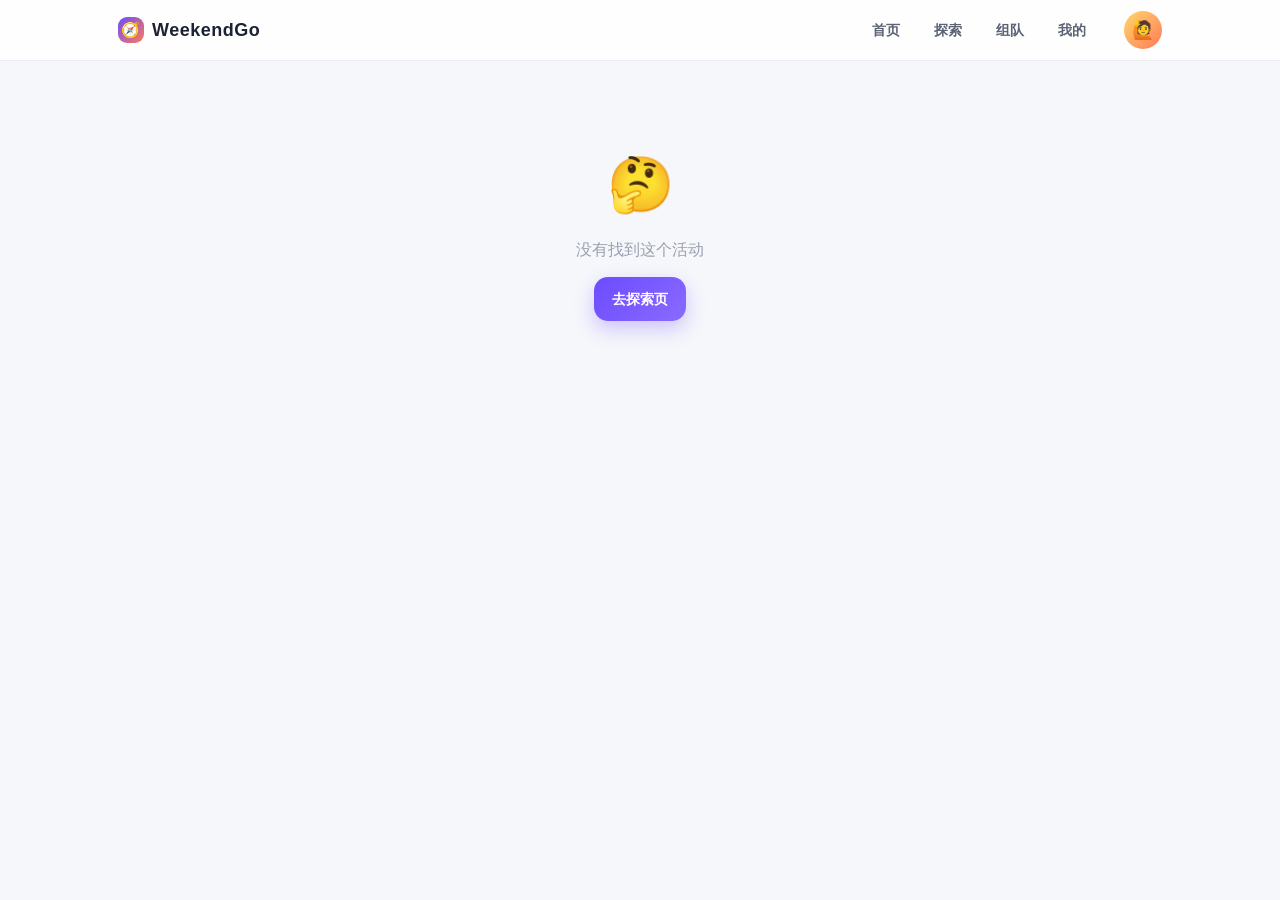
==== weekend-go/detail.html @ 1f293085 "Add files via upload" ====
<!DOCTYPE html>
<html lang="zh-CN">
<head>
<meta charset="UTF-8">
<meta name="viewport" content="width=device-width, initial-scale=1">
<title>活动详情 · WeekendGo</title>
<link rel="stylesheet" href="css/style.css">
</head>
<body>
<nav class="nav">
  <div class="wrap">
    <a class="logo" href="index.html"><span class="dot">🧭</span>WeekendGo</a>
    <div class="links">
      <a href="index.html">首页</a>
      <a href="explore.html">探索</a>
      <a href="teamup.html">组队</a>
      <a href="profile.html">我的</a>
    </div>
    <a class="me" href="profile.html">🙋</a>
  </div>
</nav>

<div class="wrap" id="root"></div>
<div class="toast"></div>

<!-- 打卡弹窗 -->
<div class="overlay hidden" id="checkinModal"><div class="modal" id="checkinBox"></div></div>
<!-- 组队弹窗 -->
<div class="overlay hidden" id="teamModal"><div class="modal" id="teamBox"></div></div>

<script src="js/data.js"></script>
<script src="js/app.js"></script>
<script>
const id = new URLSearchParams(location.search).get("id");
const a = ACTIVITIES.find(x => x.id === id);
const root = document.getElementById("root");

if (!a) {
  root.innerHTML = `<div class="empty" style="padding:80px"><div class="e-emoji">🤔</div><p>没有找到这个活动</p><a class="btn btn-primary" href="explore.html" style="margin-top:14px">去探索页</a></div>`;
} else {
  const weather = App.getWeather();
  const fit = App.weatherFitText(a, weather);
  const favOn = App.isFav(a.id);
  const favTxt = favOn ? "♥ 已收藏" : "♡ 收藏";
  root.innerHTML = `
    <div class="detail-hero" style="background:${a.cover}">
      <a class="back" href="explore.html">← 返回</a>
      <button class="fav ${favOn?'on':''}" id="favBtn" title="收藏">${favOn?'♥':'♡'}</button>
      ${a.emoji}
    </div>
    <div class="detail-grid">
      <div class="detail-main">
        <h1>${a.title}</h1>
        <div class="tags">${a.tags.map(t=>`<span class="tag">${t}</span>`).join("")} <span class="tag">${App.typeEmoji(a.type)} ${App.typeName(a.type)}</span></div>
        <p style="color:var(--ink-2);margin-top:6px">${a.desc}</p>

        <div class="section-head" style="margin:24px 0 6px"><h2 style="font-size:17px">📋 活动信息</h2></div>
        <div class="info-list">
          <div class="info-row"><div class="k">📅 时间</div><div class="v">${a.date} ｜ ${a.time}</div></div>
          <div class="info-row"><div class="k">📍 地点</div><div class="v">${a.location}（${a.district}）· 距市中心约 ${a.distance}km</div></div>
          <div class="info-row"><div class="k">🚇 交通</div><div class="v">${a.transport}</div></div>
          <div class="info-row"><div class="k">🏠 场地</div><div class="v">${a.indoor?'室内活动':'户外活动'}</div></div>
          <div class="info-row"><div class="k">👥 适合</div><div class="v">${a.people[0]}–${a.people[1]} 人同行（你偏好 ${App.getPrefs().people} 人）</div></div>
          <div class="info-row"><div class="k">⭐ 评分</div><div class="v">${a.rating} 分 ｜ ${a.joined} 人标记想去</div></div>
        </div>

        <div class="notice">
          <b>⚠️ 注意事项：</b><br>${a.tips}
        </div>
      </div>

      <aside class="side-card">
        <div class="${a.price===0?'price-lg free':'price-lg'}">${a.price===0?'免费':('¥'+a.price)}</div>
        <div style="color:var(--ink-3);font-size:13px;margin-top:2px">单人票价</div>
        <div class="wfit ${fit.ok?'good':'bad'}" style="margin-top:12px;font-size:13px">${fit.ok?'✓':'!'} ${fit.text}</div>
        <div class="stat-row"><span>天气</span><span>${weather.emoji} ${weather.label} ${weather.temp}°</span></div>
        <div style="display:flex;flex-direction:column;gap:10px;margin-top:16px">
          <button class="btn btn-primary btn-block" id="checkinBtn">✓ 标记已参加 / 打卡</button>
          <button class="btn btn-ghost btn-block" id="teamBtn">👯 发起组队</button>
          <button class="btn btn-ghost btn-block" id="favBtn2">${favTxt}</button>
        </div>
        <a class="btn btn-sun btn-block" href="teamup.html" style="margin-top:10px">逛逛组队广场 →</a>
      </aside>
    </div>
    <footer>WeekendGo · 大学生周末探索指南 MVP</footer>
  `;

  /* 收藏 */
  function doFav() {
    const on = App.toggleFav(a.id);
    document.getElementById("favBtn").classList.toggle("on", on);
    document.getElementById("favBtn").textContent = on ? "♥" : "♡";
    const b2 = document.getElementById("favBtn2");
    if (b2) { b2.textContent = on ? "♥ 已收藏" : "♡ 收藏"; }
    App.toast(on ? "已收藏 ♥" : "已取消收藏");
  }
  document.getElementById("favBtn").addEventListener("click", doFav);
  document.getElementById("favBtn2").addEventListener("click", doFav);

  /* 打卡弹窗 */
  document.getElementById("checkinBtn").addEventListener("click", () => {
    const checked = App.isChecked(a.id);
    const box = document.getElementById("checkinBox");
    box.innerHTML = `
      <h2>${checked?'✏️ 更新打卡':'✓ 打卡 · '+a.title}</h2>
      <p class="lead">记录下这次体验，会保存在「我的」主页里。</p>
      <div class="field"><label>心情评分</label>
        <div class="seg" id="rateSeg" style="display:inline-flex">
          ${[1,2,3,4,5].map(n=>`<button data-r="${n}" class="${n===5?'on':''}">${'⭐'.repeat(n)}</button>`).join("")}
        </div></div>
      <div class="field"><label>打卡笔记</label>
        <textarea id="note" rows="4" style="width:100%;border:1px solid var(--line);border-radius:12px;padding:10px;font-family:inherit;font-size:14px" placeholder="和谁去的？最推荐哪个环节？花了多少？给后来人一点参考吧～"></textarea></div>
      <div class="field"><label>上传一张照片（可选）</label>
        <input type="file" id="photo" accept="image/*" style="font-size:13px"></div>
      <div class="row">
        ${checked?'<button class="btn btn-ghost" id="delBtn">删除</button>':''}
        <button class="btn btn-primary" id="saveBtn">保存打卡</button>
      </div>`;
    let rate = 5;
    box.querySelectorAll("#rateSeg button").forEach(b=>b.addEventListener("click",()=>{
      box.querySelectorAll("#rateSeg button").forEach(x=>x.classList.remove("on"));b.classList.add("on");rate=+b.dataset.r;}));
    document.getElementById("saveBtn").addEventListener("click", () => {
      const note = document.getElementById("note").value.trim();
      const file = document.getElementById("photo").files[0];
      const finish = (photo) => {
        let list = App.getCheckins().filter(c => c.actId !== a.id);
        list.unshift({ id: "c"+Date.now(), actId: a.id, title: a.title, emoji: a.emoji, cover: a.cover,
          note: note || "（无文字笔记）", rate, photo, date: new Date().toLocaleDateString("zh-CN") });
        App.set(STORAGE_KEYS.checkins, list);
        App.confetti(window.innerWidth/2, window.innerHeight/2);
        document.getElementById("checkinModal").classList.add("hidden");
        App.toast("打卡成功！已记录到「我的」🎉");
      };
      if (file) {
        if (file.size > 1.5*1024*1024) { App.toast("图片略大，已跳过上传"); finish(null); return; }
        const r = new FileReader(); r.onload = () => finish(r.result); r.readAsDataURL(file);
      } else finish(null);
    });
    const del = document.getElementById("delBtn");
    if (del) del.addEventListener("click", () => {
      App.removeCheckin(a.id);
      document.getElementById("checkinModal").classList.add("hidden");
      App.toast("已删除该打卡");
    });
    document.getElementById("checkinModal").classList.remove("hidden");
  });
  document.getElementById("checkinModal").addEventListener("click", e => { if (e.target.id === "checkinModal") e.currentTarget.classList.add("hidden"); });

  /* 组队弹窗 */
  document.getElementById("teamBtn").addEventListener("click", () => {
    const box = document.getElementById("teamBox");
    box.innerHTML = `
      <h2>👯 发起组队 · ${a.title}</h2>
      <p class="lead">说一句组队需求，缺几个人，发到广场等小伙伴来拼。</p>
      <div class="field"><label>已有 / 总人数</label>
        <div style="display:flex;gap:10px">
          <select id="have"><option>1</option><option>2</option><option>3</option></select>
          <span style="align-self:center">/</span>
          <select id="total"><option>2</option><option selected>4</option><option>6</option><option>8</option></select>
        </div></div>
      <div class="field"><label>留言</label>
        <textarea id="tNote" rows="3" style="width:100%;border:1px solid var(--line);border-radius:12px;padding:10px;font-family:inherit;font-size:14px" placeholder="比如：周六一起去，女生优先 / 可拼车 / AA 门票"></textarea></div>
      <div class="field"><label>联系方式</label>
        <input id="tContact" style="width:100%;border:1px solid var(--line);border-radius:12px;padding:10px;font-size:14px" placeholder="微信 / 留言区扣1 等"></div>
      <div class="row"><button class="btn btn-primary" id="postBtn">发布组队</button></div>`;
    document.getElementById("postBtn").addEventListener("click", () => {
      App.addTeam({ id:"t"+Date.now(), actId:a.id, user:"我", people:+document.getElementById("have").value,
        total:+document.getElementById("total").value, note:document.getElementById("tNote").value||"（没写留言）",
        contact:document.getElementById("tContact").value||"评论区扣1", time:a.date });
      document.getElementById("teamModal").classList.add("hidden");
      App.confetti(window.innerWidth/2, window.innerHeight/2);
      App.toast("组队已发布，去广场看看吧 👯");
    });
    document.getElementById("teamModal").classList.remove("hidden");
  });
  document.getElementById("teamModal").addEventListener("click", e => { if (e.target.id === "teamModal") e.currentTarget.classList.add("hidden"); });

  App.bindRipple();
}
</script>
</body>
</html>
---- weekend-go/css/style.css ----
/* =========================================================
 * 周末城市探索指南 · 样式
 * 设计语言：年轻、活力、明快；圆角卡片 + 渐变 + 微交互
 * ========================================================= */
:root{
  --bg:#f6f7fb;
  --card:#ffffff;
  --ink:#1d2233;
  --ink-2:#5b6273;
  --ink-3:#9aa0b0;
  --line:#eceef4;
  --brand:#6c4bff;
  --brand-2:#ff7a59;
  --accent:#19c2c2;
  --sun:#ffb02e;
  --good:#1fbf75;
  --bad:#ff5c7a;
  --shadow:0 8px 24px rgba(31,38,79,.08);
  --shadow-lg:0 16px 40px rgba(31,38,79,.14);
  --r:18px;
}
*{box-sizing:border-box;margin:0;padding:0}
html,body{height:100%}
body{
  font-family:-apple-system,BlinkMacSystemFont,"PingFang SC","Microsoft YaHei",Segoe UI,Roboto,sans-serif;
  background:var(--bg);color:var(--ink);line-height:1.6;
  -webkit-font-smoothing:antialiased;
}
a{color:inherit;text-decoration:none}
button{font-family:inherit;cursor:pointer;border:none;background:none}
img{max-width:100%}
.wrap{max-width:1080px;margin:0 auto;padding:0 18px}
.hidden{display:none!important}
.fade-in{animation:fade .5s ease both}
@keyframes fade{from{opacity:0;transform:translateY(10px)}to{opacity:1;transform:none}}

/* ---------- 顶部导航 ---------- */
.nav{position:sticky;top:0;z-index:50;background:rgba(255,255,255,.86);backdrop-filter:blur(12px);border-bottom:1px solid var(--line)}
.nav .wrap{display:flex;align-items:center;gap:18px;height:60px}
.logo{display:flex;align-items:center;gap:8px;font-weight:800;font-size:18px;letter-spacing:.5px}
.logo .dot{width:26px;height:26px;border-radius:9px;background:linear-gradient(135deg,var(--brand),var(--brand-2));display:grid;place-items:center;font-size:15px}
.nav .links{display:flex;gap:6px;margin-left:auto}
.nav .links a{padding:8px 14px;border-radius:12px;font-size:14px;color:var(--ink-2);font-weight:600;transition:.2s}
.nav .links a:hover{background:#f0f1f8;color:var(--ink)}
.nav .links a.active{background:var(--ink);color:#fff}
.nav .me{width:38px;height:38px;border-radius:50%;background:linear-gradient(135deg,#ffd86b,#ff7a59);display:grid;place-items:center;font-size:18px;margin-left:6px}

/* ---------- Hero / 天气 ---------- */
.hero{padding:26px 0 6px}
.hero h1{font-size:30px;font-weight:850;letter-spacing:.5px}
.hero h1 .hl{background:linear-gradient(120deg,var(--brand),var(--brand-2));-webkit-background-clip:text;background-clip:text;color:transparent}
.hero p{color:var(--ink-2);margin-top:6px;font-size:15px}

.weather-card{
  margin-top:18px;display:flex;align-items:center;gap:18px;flex-wrap:wrap;
  background:linear-gradient(120deg,#fff,#f3f0ff);border:1px solid var(--line);
  border-radius:var(--r);padding:18px 20px;box-shadow:var(--shadow);position:relative;overflow:hidden
}
.weather-card::after{content:"";position:absolute;right:-30px;top:-30px;width:140px;height:140px;background:radial-gradient(circle,rgba(108,75,255,.12),transparent 70%)}
.w-emoji{font-size:46px;line-height:1;filter:drop-shadow(0 4px 8px rgba(0,0,0,.12))}
.w-main{display:flex;flex-direction:column}
.w-temp{font-size:30px;font-weight:800}
.w-label{font-size:13px;color:var(--ink-2)}
.w-meta{display:flex;gap:16px;margin-left:auto;flex-wrap:wrap}
.w-meta .m{display:flex;flex-direction:column;font-size:12px;color:var(--ink-3)}
.w-meta .m b{font-size:15px;color:var(--ink)}
.w-toggle{display:flex;gap:6px;background:#fff;border-radius:12px;padding:4px;box-shadow:inset 0 0 0 1px var(--line)}
.w-toggle button{padding:6px 12px;border-radius:9px;font-size:13px;font-weight:700;color:var(--ink-2);transition:.2s}
.w-toggle button.on{background:var(--ink);color:#fff}

/* ---------- 区块标题 ---------- */
.section-head{display:flex;align-items:center;gap:10px;margin:30px 0 14px}
.section-head h2{font-size:20px;font-weight:800}
.section-head .sub{color:var(--ink-3);font-size:13px}
.section-head .more{margin-left:auto;color:var(--brand);font-weight:700;font-size:14px}

/* ---------- 偏好 chips ---------- */
.chips{display:flex;gap:8px;flex-wrap:wrap}
.chip{padding:8px 14px;border-radius:999px;background:#fff;border:1px solid var(--line);font-size:13px;font-weight:600;color:var(--ink-2);transition:.2s;cursor:pointer}
.chip:hover{border-color:var(--brand);color:var(--brand)}
.chip.on{background:var(--brand);border-color:var(--brand);color:#fff}

/* ---------- 活动卡片 ---------- */
.grid{display:grid;grid-template-columns:repeat(3,1fr);gap:18px}
.card{background:var(--card);border-radius:var(--r);overflow:hidden;box-shadow:var(--shadow);transition:transform .25s,box-shadow .25s;display:flex;flex-direction:column;position:relative}
.card:hover{transform:translateY(-6px);box-shadow:var(--shadow-lg)}
.card .cover{height:130px;display:flex;align-items:center;justify-content:center;font-size:52px;position:relative}
.card .cover .type-badge{position:absolute;left:12px;top:12px;background:rgba(255,255,255,.92);border-radius:999px;padding:4px 10px;font-size:12px;font-weight:700;color:var(--ink)}
.card .cover .fav{position:absolute;right:10px;top:10px;width:32px;height:32px;border-radius:50%;background:rgba(255,255,255,.9);display:grid;place-items:center;font-size:16px;transition:.2s}
.card .cover .fav:hover{transform:scale(1.15)}
.card .cover .fav.on{background:var(--bad);color:#fff}
.card .body{padding:14px 15px 16px;display:flex;flex-direction:column;gap:8px;flex:1}
.card .body h3{font-size:16px;font-weight:750;line-height:1.35}
.card .meta{display:flex;gap:10px;flex-wrap:wrap;font-size:12px;color:var(--ink-2)}
.card .meta span{display:flex;align-items:center;gap:3px}
.card .tags{display:flex;gap:6px;flex-wrap:wrap}
.card .tag{font-size:11px;background:#f1f2f9;color:var(--ink-2);padding:3px 8px;border-radius:8px}
.card .foot{display:flex;align-items:center;justify-content:space-between;margin-top:auto}
.price{font-weight:800;font-size:16px}
.price.free{color:var(--good)}
.rate{font-size:12px;color:var(--ink-3)}
.match{position:absolute;right:12px;bottom:12px;background:var(--ink);color:#fff;border-radius:10px;padding:4px 9px;font-size:12px;font-weight:800;box-shadow:var(--shadow)}
.match b{color:var(--brand-2)}

/* 天气适配条 */
.wfit{padding:6px 10px;border-radius:10px;font-size:12px;font-weight:700;display:inline-flex;align-items:center;gap:5px}
.wfit.good{background:rgba(31,191,117,.12);color:var(--good)}
.wfit.bad{background:rgba(255,92,122,.12);color:var(--bad)}

/* ---------- 按钮 ---------- */
.btn{display:inline-flex;align-items:center;justify-content:center;gap:7px;padding:11px 18px;border-radius:14px;font-weight:750;font-size:14px;transition:transform .12s,box-shadow .2s,opacity .2s;position:relative;overflow:hidden}
.btn:active{transform:scale(.96)}
.btn-primary{background:linear-gradient(135deg,var(--brand),#8a6bff);color:#fff;box-shadow:0 8px 20px rgba(108,75,255,.3)}
.btn-primary:hover{box-shadow:0 12px 28px rgba(108,75,255,.42)}
.btn-ghost{background:#fff;border:1px solid var(--line);color:var(--ink)}
.btn-ghost:hover{border-color:var(--brand);color:var(--brand)}
.btn-sun{background:linear-gradient(135deg,var(--sun),#ff8c42);color:#fff}
.btn-block{width:100%}
.btn[disabled]{opacity:.5;pointer-events:none}

/* 涟漪特效 */
.ripple{position:absolute;border-radius:50%;transform:scale(0);background:rgba(255,255,255,.55);animation:rip .6s linear;pointer-events:none}
@keyframes rip{to{transform:scale(4);opacity:0}}

/* ---------- 筛选栏 ---------- */
.filters{display:flex;gap:10px;flex-wrap:wrap;align-items:center;background:#fff;border:1px solid var(--line);border-radius:14px;padding:12px;box-shadow:var(--shadow)}
.filters select,.filters input{font-family:inherit;font-size:13px;padding:8px 10px;border-radius:10px;border:1px solid var(--line);background:#fafbff;color:var(--ink)}
.filters .seg{display:flex;background:#f1f2f9;border-radius:10px;padding:3px}
.filters .seg button{padding:6px 12px;border-radius:8px;font-size:13px;font-weight:700;color:var(--ink-2)}
.filters .seg button.on{background:#fff;color:var(--ink);box-shadow:var(--shadow)}
.filters .grow{margin-left:auto;color:var(--ink-3);font-size:13px}

/* ---------- 详情页 ---------- */
.detail-hero{height:200px;border-radius:var(--r);display:flex;align-items:center;justify-content:center;font-size:84px;position:relative;margin-top:20px}
.detail-hero .back{position:absolute;left:14px;top:14px;background:rgba(255,255,255,.92);border-radius:12px;padding:8px 12px;font-weight:700;font-size:13px;display:flex;gap:6px;align-items:center}
.detail-hero .fav{position:absolute;right:14px;top:14px;width:42px;height:42px;border-radius:50%;background:rgba(255,255,255,.92);font-size:20px;display:grid;place-items:center}
.detail-hero .fav.on{background:var(--bad);color:#fff}
.detail-grid{display:grid;grid-template-columns:1.6fr 1fr;gap:18px;margin-top:20px}
.detail-main h1{font-size:26px;font-weight:850}
.detail-main .tags{margin:12px 0}
.info-list{display:flex;flex-direction:column;gap:0;margin-top:6px}
.info-row{display:flex;gap:14px;padding:13px 0;border-bottom:1px dashed var(--line);font-size:14px}
.info-row .k{width:84px;color:var(--ink-3);flex-shrink:0;font-weight:600}
.info-row .v{color:var(--ink);flex:1}
.side-card{background:#fff;border:1px solid var(--line);border-radius:var(--r);padding:18px;box-shadow:var(--shadow);align-self:start;position:sticky;top:80px}
.side-card .price-lg{font-size:30px;font-weight:850}
.side-card .price-lg.free{color:var(--good)}
.stat-row{display:flex;justify-content:space-between;margin-top:14px;font-size:13px;color:var(--ink-2)}
.notice{margin-top:18px;background:#fff7f2;border:1px solid #ffd9c7;border-radius:14px;padding:14px 16px;font-size:13px;color:#a5522e}
.notice b{color:var(--brand-2)}

/* ---------- 个人主页 ---------- */
.profile-head{display:flex;align-items:center;gap:16px;background:linear-gradient(120deg,#fff,#f3f0ff);border:1px solid var(--line);border-radius:var(--r);padding:20px;box-shadow:var(--shadow);margin-top:20px}
.avatar{width:64px;height:64px;border-radius:20px;background:linear-gradient(135deg,#ffd86b,#ff7a59);display:grid;place-items:center;font-size:32px}
.stat-cards{display:grid;grid-template-columns:repeat(3,1fr);gap:14px;margin-top:18px}
.stat-box{background:#fff;border:1px solid var(--line);border-radius:16px;padding:16px;text-align:center;box-shadow:var(--shadow)}
.stat-box .n{font-size:26px;font-weight:850;background:linear-gradient(120deg,var(--brand),var(--brand-2));-webkit-background-clip:text;background-clip:text;color:transparent}
.stat-box .l{font-size:12px;color:var(--ink-3);margin-top:2px}
.pref-card{background:#fff;border:1px solid var(--line);border-radius:var(--r);padding:18px;box-shadow:var(--shadow);margin-top:18px}
.pref-grid{display:grid;grid-template-columns:repeat(2,1fr);gap:14px;margin-top:10px}
.pref-item{background:#fafbff;border-radius:14px;padding:12px 14px}
.pref-item .t{font-size:12px;color:var(--ink-3)}
.pref-item .v{font-size:15px;font-weight:750;margin-top:2px}

/* 打卡列表 */
.checkin{background:#fff;border:1px solid var(--line);border-radius:16px;padding:16px;box-shadow:var(--shadow);display:flex;gap:14px;margin-bottom:14px}
.checkin .thumb{width:64px;height:64px;border-radius:14px;display:grid;place-items:center;font-size:30px;flex-shrink:0}
.checkin .ci-body{flex:1}
.checkin .ci-body h4{font-size:15px;font-weight:750}
.checkin .ci-note{font-size:13px;color:var(--ink-2);margin-top:4px;white-space:pre-wrap}
.checkin .ci-foot{display:flex;gap:10px;font-size:12px;color:var(--ink-3);margin-top:8px}
.checkin img.ci-photo{width:100%;max-width:160px;border-radius:10px;margin-top:8px}

/* ---------- 组队 ---------- */
.team-card{background:#fff;border:1px solid var(--line);border-radius:var(--r);padding:16px;box-shadow:var(--shadow);margin-bottom:14px;display:flex;gap:14px;align-items:center;transition:.2s}
.team-card:hover{box-shadow:var(--shadow-lg)}
.team-card .badge{width:54px;height:54px;border-radius:14px;display:grid;place-items:center;font-size:26px;flex-shrink:0}
.team-card .tc-body{flex:1}
.team-card .tc-body h4{font-size:16px;font-weight:750}
.team-card .tc-body .note{font-size:13px;color:var(--ink-2);margin-top:3px}
.team-card .tc-body .meta{font-size:12px;color:var(--ink-3);margin-top:6px;display:flex;gap:12px;flex-wrap:wrap}
.people-bar{display:inline-flex;gap:4px;margin-top:6px}
.people-bar i{width:14px;height:14px;border-radius:50%;background:#e3e6f0;display:inline-block}
.people-bar i.f{background:linear-gradient(135deg,var(--brand),var(--brand-2))}

/* ---------- 引导 / 弹窗 ---------- */
.overlay{position:fixed;inset:0;background:rgba(20,24,40,.55);backdrop-filter:blur(4px);z-index:100;display:grid;place-items:center;padding:18px;animation:fade .3s}
.modal{background:#fff;border-radius:22px;max-width:560px;width:100%;max-height:90vh;overflow:auto;padding:26px;box-shadow:var(--shadow-lg);animation:pop .35s cubic-bezier(.2,.8,.3,1.2)}
@keyframes pop{from{transform:scale(.9) translateY(10px);opacity:0}to{transform:none;opacity:1}}
.modal h2{font-size:24px;font-weight:850}
.modal .lead{color:var(--ink-2);font-size:14px;margin-top:6px;margin-bottom:18px}
.modal .field{margin-bottom:18px}
.modal .field > label{display:block;font-weight:750;font-size:14px;margin-bottom:9px}
.modal .row{display:flex;gap:10px;justify-content:flex-end;margin-top:10px}
.step-dots{display:flex;gap:6px;justify-content:center;margin-bottom:18px}
.step-dots i{width:8px;height:8px;border-radius:50%;background:#e3e6f0}
.step-dots i.on{background:var(--brand);width:22px;border-radius:5px}

/* toast */
.toast{position:fixed;left:50%;bottom:34px;transform:translateX(-50%) translateY(20px);background:var(--ink);color:#fff;padding:12px 22px;border-radius:14px;font-size:14px;font-weight:700;box-shadow:var(--shadow-lg);opacity:0;pointer-events:none;transition:.3s;z-index:200}
.toast.show{opacity:1;transform:translateX(-50%) translateY(0)}

/* 空状态 */
.empty{text-align:center;padding:50px 20px;color:var(--ink-3)}
.empty .e-emoji{font-size:54px}
.empty p{margin-top:10px}

footer{margin:50px 0 30px;text-align:center;color:var(--ink-3);font-size:13px}

/* 响应式 */
@media(max-width:880px){
  .grid{grid-template-columns:repeat(2,1fr)}
  .detail-grid{grid-template-columns:1fr}
  .side-card{position:static}
  .stat-cards{grid-template-columns:repeat(3,1fr)}
}
@media(max-width:560px){
  .grid{grid-template-columns:1fr}
  .nav .links{display:none}
  .hero h1{font-size:24px}
  .pref-grid{grid-template-columns:1fr}
  .w-meta{width:100%;margin-left:0}
}
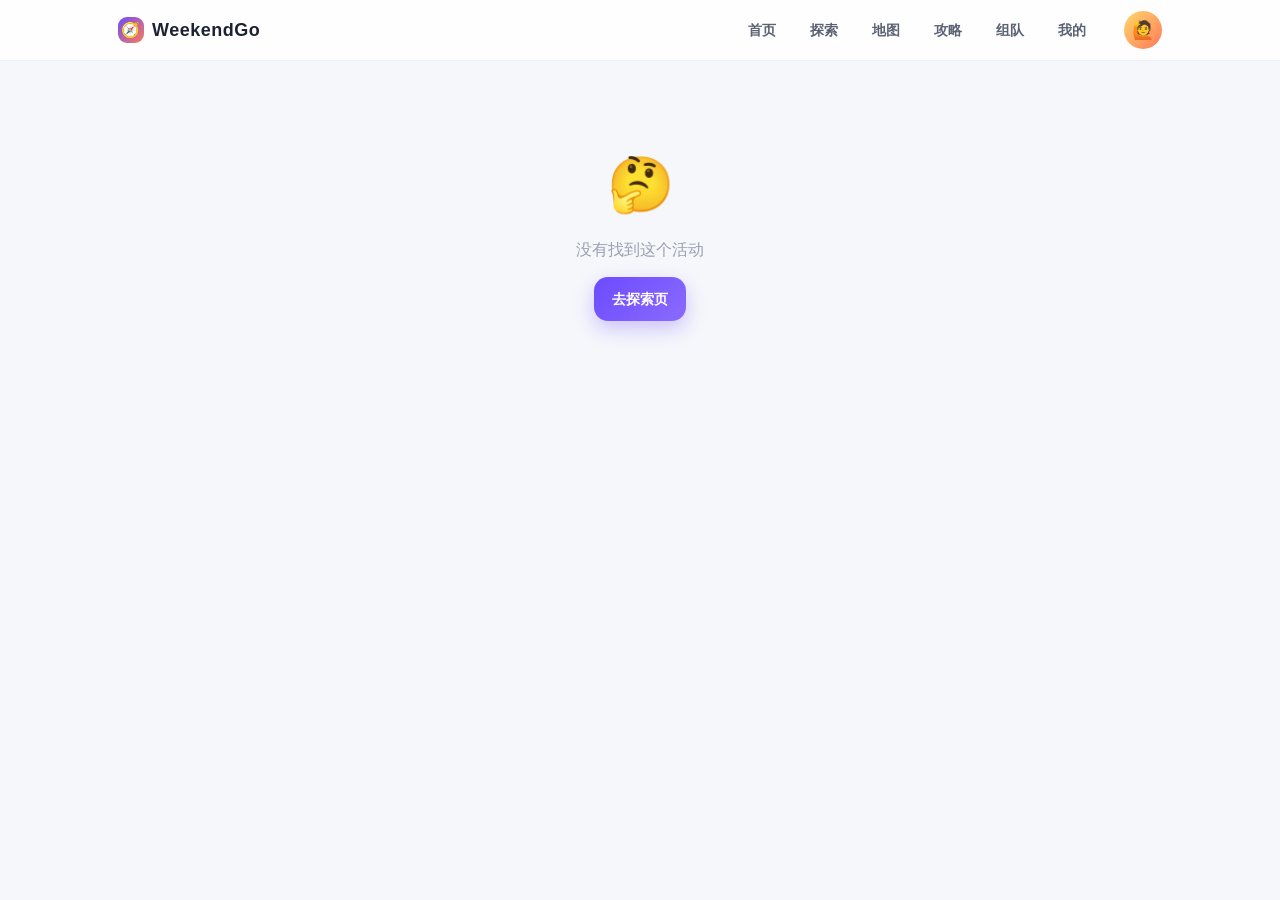
==== commit 136b8b29: "Add files via upload" ====
--- a/weekend-go/detail.html
+++ b/weekend-go/detail.html
@@ -13,10 +13,12 @@
     <div class="links">
       <a href="index.html">首页</a>
       <a href="explore.html">探索</a>
+      <a href="map.html">地图</a>
+      <a href="guide.html">攻略</a>
       <a href="teamup.html">组队</a>
       <a href="profile.html">我的</a>
     </div>
-    <a class="me" href="profile.html">🙋</a>
+    <a class="me" href="profile.html" data-avatar>🙋</a>
   </div>
 </nav>
 
--- a/weekend-go/css/style.css
+++ b/weekend-go/css/style.css
@@ -125,9 +125,11 @@
 /* ---------- 筛选栏 ---------- */
 .filters{display:flex;gap:10px;flex-wrap:wrap;align-items:center;background:#fff;border:1px solid var(--line);border-radius:14px;padding:12px;box-shadow:var(--shadow)}
 .filters select,.filters input{font-family:inherit;font-size:13px;padding:8px 10px;border-radius:10px;border:1px solid var(--line);background:#fafbff;color:var(--ink)}
-.filters .seg{display:flex;background:#f1f2f9;border-radius:10px;padding:3px}
-.filters .seg button{padding:6px 12px;border-radius:8px;font-size:13px;font-weight:700;color:var(--ink-2)}
-.filters .seg button.on{background:#fff;color:var(--ink);box-shadow:var(--shadow)}
+.filters .seg{display:inline-flex}
+.seg{display:inline-flex;background:#f1f2f9;border-radius:12px;padding:4px;gap:3px}
+.seg button{padding:7px 13px;border-radius:9px;font-size:13px;font-weight:700;color:var(--ink-2);transition:.2s;white-space:nowrap}
+.seg button:hover{color:var(--brand)}
+.seg button.on{background:#fff;color:var(--ink);box-shadow:var(--shadow)}
 .filters .grow{margin-left:auto;color:var(--ink-3);font-size:13px}
 
 /* ---------- 详情页 ---------- */
@@ -200,6 +202,59 @@
 .toast{position:fixed;left:50%;bottom:34px;transform:translateX(-50%) translateY(20px);background:var(--ink);color:#fff;padding:12px 22px;border-radius:14px;font-size:14px;font-weight:700;box-shadow:var(--shadow-lg);opacity:0;pointer-events:none;transition:.3s;z-index:200}
 .toast.show{opacity:1;transform:translateX(-50%) translateY(0)}
 
+/* 收藏心跳动效 */
+@keyframes pop-heart{0%{transform:scale(1)}40%{transform:scale(1.45)}70%{transform:scale(.9)}100%{transform:scale(1)}}
+.card .cover .fav.on,.detail-hero .fav.on{animation:pop-heart .4s ease}
+
+/* 返回顶部 */
+.totop{position:fixed;right:20px;bottom:22px;width:46px;height:46px;border-radius:50%;background:var(--ink);color:#fff;display:grid;place-items:center;font-size:22px;box-shadow:var(--shadow-lg);opacity:0;pointer-events:none;transform:translateY(14px);transition:.3s;z-index:90}
+.totop.show{opacity:1;pointer-events:auto;transform:none}
+.totop:hover{background:var(--brand)}
+
+/* 头像编辑 */
+.avatar-grid{display:grid;grid-template-columns:repeat(8,1fr);gap:10px;margin-top:10px}
+.avatar-opt{aspect-ratio:1;border-radius:14px;display:grid;place-items:center;font-size:26px;background:#f1f2f9;cursor:pointer;border:2px solid transparent;transition:.18s}
+.avatar-opt:hover{transform:scale(1.08)}
+.avatar-opt.on{border-color:var(--brand);background:#f3f0ff;box-shadow:0 0 0 3px rgba(108,75,255,.15)}
+.avatar-cats{display:flex;gap:8px;flex-wrap:wrap;margin:6px 0 12px}
+.avatar-cats .cat{font-size:12px;padding:5px 11px;border-radius:999px;background:#f1f2f9;color:var(--ink-2);font-weight:700;cursor:pointer;transition:.2s}
+.avatar-cats .cat.on{background:var(--ink);color:#fff}
+.upload-btn{display:inline-flex;align-items:center;gap:6px;padding:10px 14px;border-radius:12px;background:#f1f2f9;color:var(--ink);font-weight:700;font-size:13px;cursor:pointer;transition:.2s}
+.upload-btn:hover{background:#eceafd;color:var(--brand)}
+.nick-input{width:100%;border:1px solid var(--line);border-radius:12px;padding:10px;font-size:14px;font-family:inherit;margin-top:6px}
+
+/* 攻略卡片 */
+.guide-card{background:#fff;border:1px solid var(--line);border-radius:var(--r);padding:18px;box-shadow:var(--shadow);margin-bottom:14px;transition:.2s}
+.guide-card:hover{box-shadow:var(--shadow-lg)}
+.guide-card .g-head{display:flex;align-items:center;gap:10px}
+.guide-card .g-ava{width:38px;height:38px;border-radius:12px;background:linear-gradient(135deg,#ffd86b,#ff7a59);display:grid;place-items:center;font-size:20px;flex-shrink:0}
+.guide-card h4{font-size:16px;font-weight:780}
+.guide-card .g-meta{font-size:12px;color:var(--ink-3)}
+.guide-card .g-body{margin-top:10px;font-size:14px;color:var(--ink-2);line-height:1.7}
+.guide-card .g-foot{display:flex;align-items:center;gap:14px;margin-top:12px}
+.like-btn{display:inline-flex;align-items:center;gap:6px;padding:6px 12px;border-radius:999px;background:#fafbff;border:1px solid var(--line);font-weight:700;font-size:13px;color:var(--ink-2);transition:.2s}
+.like-btn:hover{color:var(--bad);border-color:var(--bad)}
+.like-btn.on{background:rgba(255,92,122,.12);color:var(--bad);border-color:var(--bad)}
+@keyframes like-pop{0%{transform:scale(1)}50%{transform:scale(1.35)}100%{transform:scale(1)}}
+.like-btn.on .hk{animation:like-pop .35s ease}
+
+/* 地图可视化 */
+.map-wrap{position:relative;height:440px;border-radius:var(--r);overflow:hidden;border:1px solid var(--line);box-shadow:var(--shadow);
+  background:radial-gradient(120% 120% at 20% 10%,#eaf3ff,#e7f7f1 55%,#f3f0ff 100%)}
+.map-river{position:absolute;left:-10%;top:38%;width:130%;height:120px;background:linear-gradient(180deg,#bfe3ff,#a9d4ff);transform:rotate(-12deg);filter:blur(2px);opacity:.8}
+.map-district{position:absolute;font-size:12px;font-weight:800;color:#9aa6c4;letter-spacing:1px;user-select:none}
+.pin{position:absolute;transform:translate(-50%,-100%);cursor:pointer;z-index:3;transition:.2s}
+.pin:hover{z-index:6}
+.pin .dot{width:34px;height:34px;border-radius:50% 50% 50% 4px;display:grid;place-items:center;font-size:18px;color:#fff;box-shadow:0 6px 14px rgba(31,38,79,.28);border:2px solid #fff;transition:.2s}
+.pin:hover .dot{transform:scale(1.18) rotate(-6deg)}
+.pin .tt{position:absolute;left:50%;bottom:42px;transform:translateX(-50%);background:var(--ink);color:#fff;padding:8px 12px;border-radius:10px;font-size:12px;font-weight:700;white-space:nowrap;opacity:0;pointer-events:none;transition:.2s;box-shadow:var(--shadow-lg)}
+.pin .tt::after{content:"";position:absolute;left:50%;bottom:-6px;transform:translateX(-50%);border:6px solid transparent;border-top-color:var(--ink)}
+.pin:hover .tt{opacity:1;bottom:46px}
+.map-legend{display:flex;gap:14px;flex-wrap:wrap;margin-top:14px;font-size:13px;color:var(--ink-2)}
+.map-legend .lg{display:flex;align-items:center;gap:6px}
+.map-legend .sw{width:14px;height:14px;border-radius:50%}
+
+
 /* 空状态 */
 .empty{text-align:center;padding:50px 20px;color:var(--ink-3)}
 .empty .e-emoji{font-size:54px}
